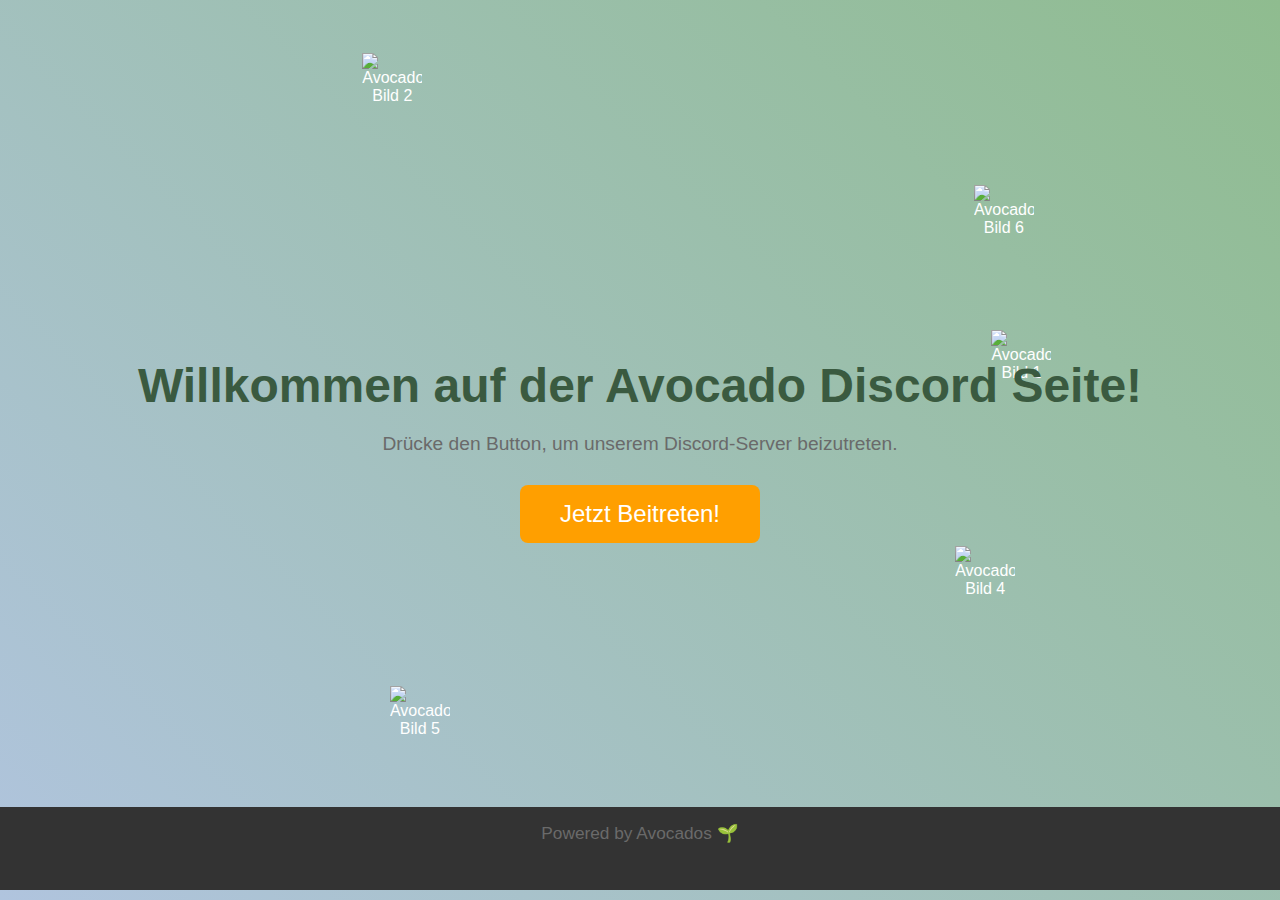
==== index.html @ a370e93e "Add files via upload" ====
<!DOCTYPE html>
<html lang="de">
<head>
    <meta charset="UTF-8">
    <meta name="viewport" content="width=device-width, initial-scale=1.0">
    <title>Avocado Discord Einladungsseite</title>
    <style>
        body {
            font-family: 'Arial', sans-serif;
            background-color: #fffcf2;
            margin: 0;
            padding: 0;
            position: relative;
            overflow: hidden;
        }

        /* Avocado-Bilder */
        .avocado {
            position: absolute;
            width: 60px;
            height: 60px;
            z-index: 0; /* Die Avocados sollen hinter dem Button sein */
        }

        /* Der Hauptbereich der Seite */
        .container {
            text-align: center;
            padding: 50px;
            z-index: 10;
            position: relative;
        }

        h1 {
            font-size: 3em;
            color: #3a5a40;
            margin-bottom: 20px;
        }

        p {
            font-size: 1.2em;
            color: #6a6a6a;
            margin-bottom: 30px;
        }

        .button {
            background-color: #ff9f00;
            color: white;
            padding: 15px 40px;
            font-size: 1.5em;
            border: none;
            border-radius: 8px;
            cursor: pointer;
            transition: transform 0.2s;
            position: relative;
            z-index: 100; /* Der Button bleibt über den Avocados */
        }

        .button:hover {
            transform: scale(1.1);
        }

        .button:active {
            background-color: #ffa500;
        }

        /* Styling für den Footer */
        footer {
            position: absolute;
            bottom: 10px;
            width: 100%;
            text-align: center;
            font-size: 0.9em;
            color: #888;
        }
    </style>
</head>
<body>

    <!-- Avocado-Bilder -->
    <img class="avocado" id="avocado1" src="H:\Downloads\website\bilder\websiteavoccado.png" alt="Avocado Bild 1">
    <img class="avocado" id="avocado2" src="H:\Downloads\website\bilder\websiteavoccado.png" alt="Avocado Bild 2">
    <img class="avocado" id="avocado3" src="H:\Downloads\website\bilder\websiteavoccado.png" alt="Avocado Bild 3">
    <img class="avocado" id="avocado4" src="H:\Downloads\website\bilder\websiteavoccado.png" alt="Avocado Bild 4">
    <img class="avocado" id="avocado5" src="H:\Downloads\website\bilder\websiteavoccado.png" alt="Avocado Bild 5">
    <img class="avocado" id="avocado6" src="H:\Downloads\website\bilder\websiteavoccado.png" alt="Avocado Bild 6">

    <!-- Container für Text und Button -->
    <div class="container">
        <h1>Willkommen auf der Avocado Discord Seite!</h1>
        <p>Drücke den Button, um unserem Discord-Server beizutreten.</p>
        <a href="https://discord.gg/ftfhbMn" target="_blank">
            <button class="button">Jetzt Beitreten!</button>
        </a>
    </div>

    <!-- Footer mit kleinem Text -->
    <footer>
        <p>Powered by Avocados 🌱</p>
    </footer>

    <script>
        // Avocado-Bilder werden hier animiert
        const avocados = document.querySelectorAll('.avocado');
        const speed = 1; // Geschwindigkeit der Bewegung
        const directions = []; // Richtungen der Avocados

        // Zufällige Position und Richtung für jede Avocado festlegen
        avocados.forEach((avocado, index) => {
            // Zufällige Position auf der Seite
            avocado.style.left = `${Math.random() * (window.innerWidth - 60)}px`; // -60, damit das Bild ganz ins Fenster passt
            avocado.style.top = `${Math.random() * (window.innerHeight - 60)}px`; // -60, damit das Bild ganz ins Fenster passt

            // Richtungen und Geschwindigkeit festlegen
            directions[index] = {
                x: Math.random() < 0.5 ? 1 : -1, // Zufällige Richtung horizontal
                y: Math.random() < 0.5 ? 1 : -1, // Zufällige Richtung vertikal
                xSpeed: speed + Math.random() * 2, // Geschwindigkeit horizontal
                ySpeed: speed + Math.random() * 2 // Geschwindigkeit vertikal
            };
        });

        function moveAvocados() {
            avocados.forEach((avocado, index) => {
                const avocadoRect = avocado.getBoundingClientRect();
                const windowWidth = window.innerWidth;
                const windowHeight = window.innerHeight;

                // Position der Avocado aktualisieren
                let newX = avocado.offsetLeft + directions[index].x * directions[index].xSpeed;
                let newY = avocado.offsetTop + directions[index].y * directions[index].ySpeed;

                // Überprüfen, ob die Avocado die Wand berührt und die Richtung ändern
                if (newX <= 0 || newX + avocadoRect.width >= windowWidth) {
                    directions[index].x *= -1; // Richtung horizontal umkehren
                    newX = (newX <= 0) ? 0 : windowWidth - avocadoRect.width; // Verhindert, dass die Avocado "hinter" den Rand kommt
                }
                if (newY <= 0 || newY + avocadoRect.height >= windowHeight) {
                    directions[index].y *= -1; // Richtung vertikal umkehren
                    newY = (newY <= 0) ? 0 : windowHeight - avocadoRect.height; // Verhindert, dass die Avocado "hinter" den Rand kommt
                }

                // Neue Position setzen
                avocado.style.left = `${newX}px`;
                avocado.style.top = `${newY}px`;
            });

            // Wiederhole die Funktion, um die Avocados zu animieren
            requestAnimationFrame(moveAvocados);
        }

        // Starte die Bewegung der Avocados
        moveAvocados();
    </script>

</body>
</html>
<link rel="stylesheet" href="css/style.css">
<script src="js/script.js"></script>
---- css/style.css ----
/* Grundlayout */
* {
    margin: 0;
    padding: 0;
    box-sizing: border-box;
}

body {
    font-family: 'Arial', sans-serif;
    background: linear-gradient(45deg, #b0c4de
, #8fbc8f
);
    color: #fff;
    min-height: 100vh;
    display: flex;
    flex-direction: column;
    justify-content: space-between;
    text-align: center;
    overflow: hidden; /* Verhindert das Scrollen während der Explosion */
    position: relative;
}

.container {
    flex-grow: 1;
    display: flex;
    flex-direction: column;
    justify-content: center;
    align-items: center;
    padding: 20px;
    position: relative;
}

header h1 {
    font-size: 3rem;
    margin-bottom: 1rem;
}

header p {
    font-size: 1.2rem;
    margin-bottom: 2rem;
}

.content button {
    background-color: #ffcc00;
    border: none;
    padding: 15px 30px;
    font-size: 1.5rem;
    color: #333;
    cursor: pointer;
    transition: transform 0.3s, background-color 0.3s;
    border-radius: 8px;
}

.content button:hover {
    background-color: #ff6f61;
    transform: scale(1.1);
}

.hidden {
    display: none;
}

/* Explosionseffekt */
.explosion {
    position: absolute;
    top: 50%;
    left: 50%;
    width: 2000px;
    height: 2000px;
    background: rgba(255, 0, 0, 0.4);
    border-radius: 50%;
    transform: translate(-50%, -50%) scale(0);
    animation: explode 1.5s ease-in-out forwards;
}

@keyframes explode {
    0% {
        transform: translate(-50%, -50%) scale(0);
        opacity: 1;
    }
    50% {
        transform: translate(-50%, -50%) scale(1.5);
        opacity: 0.5;
    }
    100% {
        transform: translate(-50%, -50%) scale(3);
        opacity: 0;
    }
}

footer {
    background-color: #333;
    color: #fff;
    padding: 1rem 0;
}
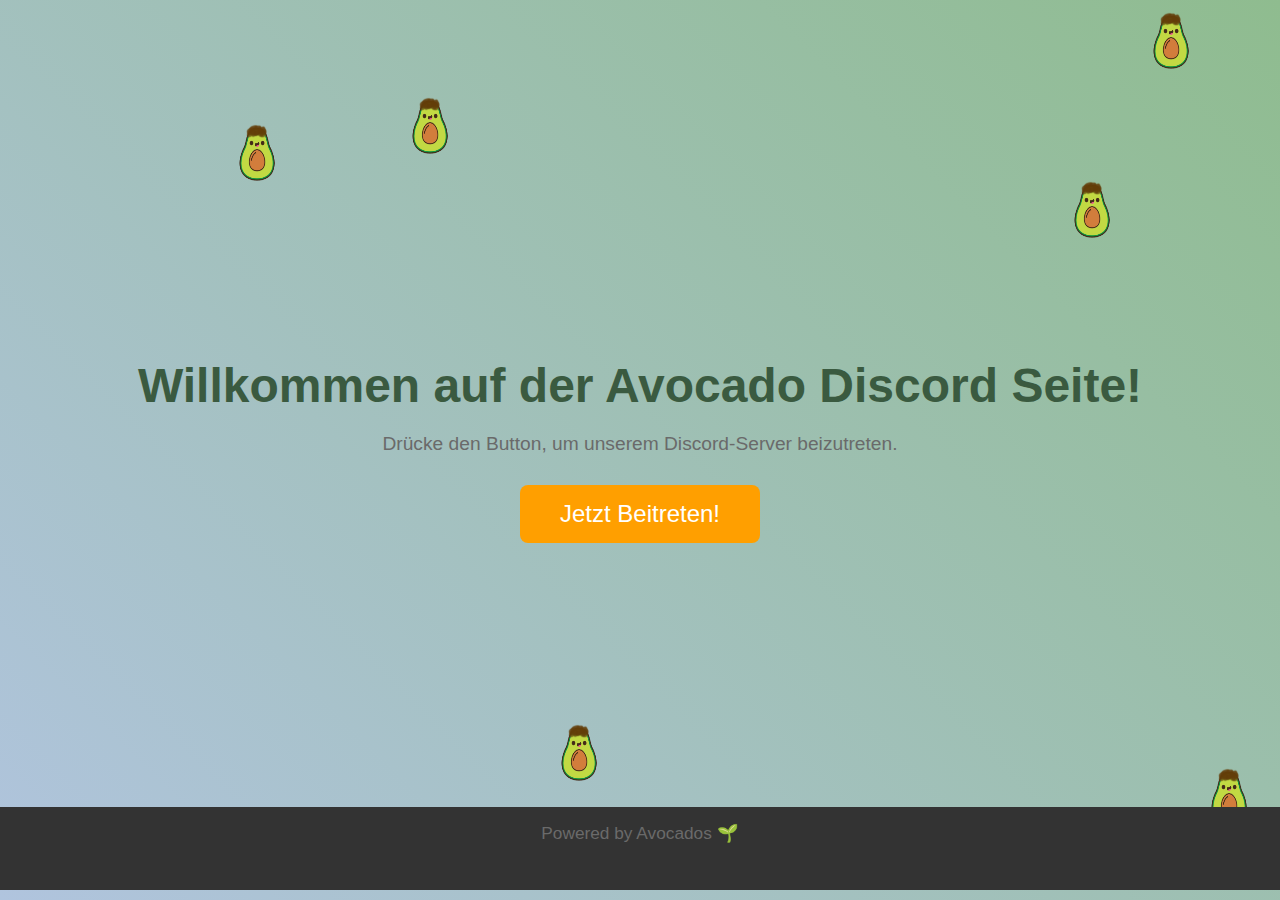
==== commit c6548b89: "Update index.html" ====
--- a/index.html
+++ b/index.html
@@ -77,12 +77,12 @@
 <body>
 
     <!-- Avocado-Bilder -->
-    <img class="avocado" id="avocado1" src="H:\Downloads\website\bilder\websiteavoccado.png" alt="Avocado Bild 1">
-    <img class="avocado" id="avocado2" src="H:\Downloads\website\bilder\websiteavoccado.png" alt="Avocado Bild 2">
-    <img class="avocado" id="avocado3" src="H:\Downloads\website\bilder\websiteavoccado.png" alt="Avocado Bild 3">
-    <img class="avocado" id="avocado4" src="H:\Downloads\website\bilder\websiteavoccado.png" alt="Avocado Bild 4">
-    <img class="avocado" id="avocado5" src="H:\Downloads\website\bilder\websiteavoccado.png" alt="Avocado Bild 5">
-    <img class="avocado" id="avocado6" src="H:\Downloads\website\bilder\websiteavoccado.png" alt="Avocado Bild 6">
+    <img class="avocado" id="avocado1" src="bilder\websiteavoccado.png" alt="Avocado Bild 1">
+    <img class="avocado" id="avocado2" src="bilder\websiteavoccado.png" alt="Avocado Bild 2">
+    <img class="avocado" id="avocado3" src="bilder\websiteavoccado.png" alt="Avocado Bild 3">
+    <img class="avocado" id="avocado4" src="bilder\websiteavoccado.png" alt="Avocado Bild 4">
+    <img class="avocado" id="avocado5" src="bilder\websiteavoccado.png" alt="Avocado Bild 5">
+    <img class="avocado" id="avocado6" src="bilder\websiteavoccado.png" alt="Avocado Bild 6">
 
     <!-- Container für Text und Button -->
     <div class="container">
@@ -155,4 +155,4 @@
 </body>
 </html>
 <link rel="stylesheet" href="css/style.css">
-<script src="js/script.js"></script>+<script src="js/script.js"></script>
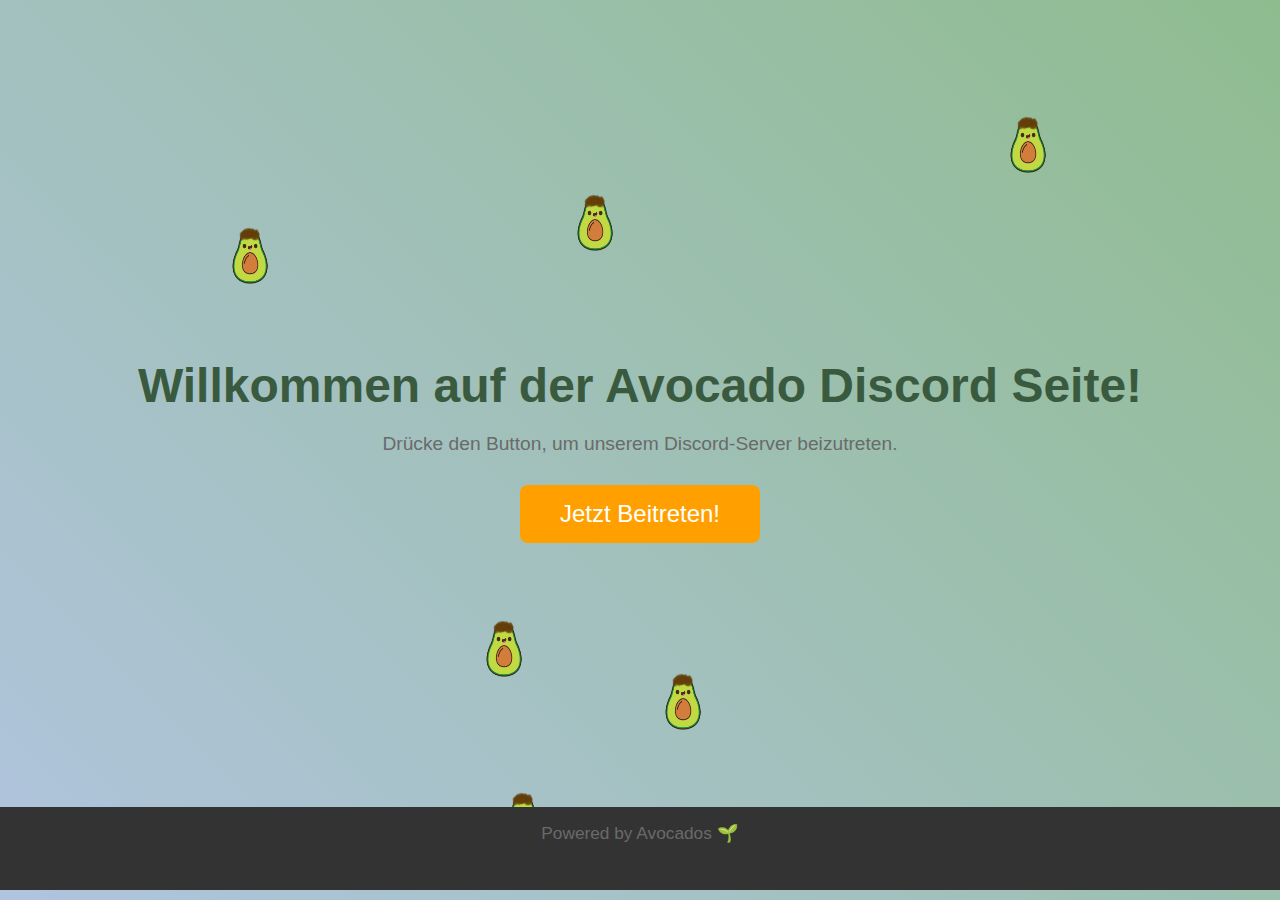
==== commit 0c54b16f: "Update index.html" ====
--- a/index.html
+++ b/index.html
@@ -88,7 +88,7 @@
     <div class="container">
         <h1>Willkommen auf der Avocado Discord Seite!</h1>
         <p>Drücke den Button, um unserem Discord-Server beizutreten.</p>
-        <a href="https://discord.gg/ftfhbMn" target="_blank">
+        <a href="https://discord.gg/FaxMFwSvHY" target="_blank">
             <button class="button">Jetzt Beitreten!</button>
         </a>
     </div>
